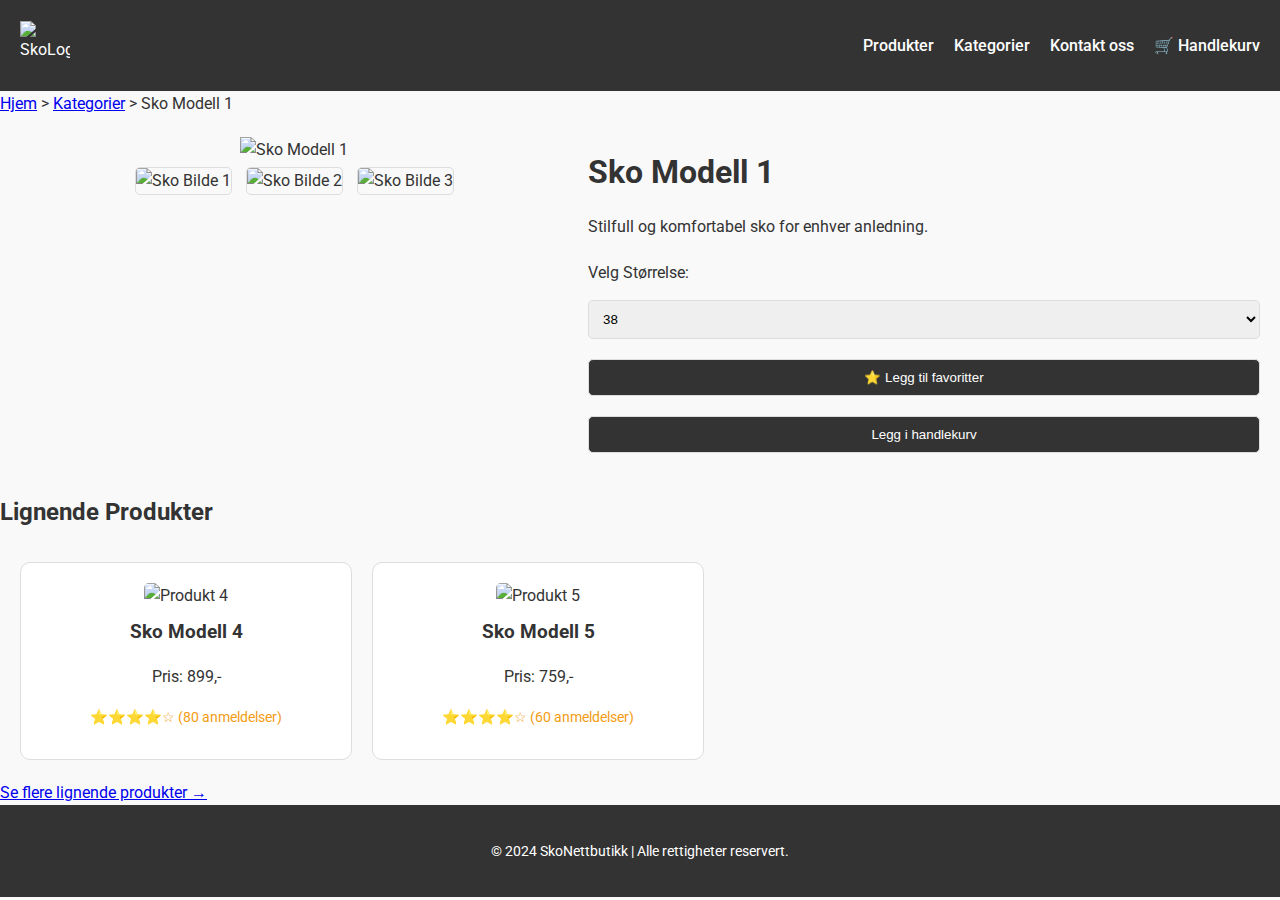
==== product.html @ 54f9032b "Add files via upload" ====
<!DOCTYPE html>
<html lang="no">
<head>
    <meta charset="UTF-8">
    <meta name="viewport" content="width=device-width, initial-scale=1.0">
    <title>Produktside - Sko Modell 1</title>
    <link rel="stylesheet" href="main.css">
    <link href="https://fonts.googleapis.com/css2?family=Roboto:wght@400;500;700&display=swap" rel="stylesheet">
</head>
<body>
    <!-- Header -->
    <header class="main-header">
        <div class="logo-container">
            <img src="shoe-logo.png" alt="SkoLogo" class="logo">
            <h1>SkoNettbutikk</h1>
        </div>
        <nav>
            <ul class="nav-links">
                <li><a href="index.html#popular-products">Produkter</a></li>
                <li><a href="index.html#categories">Kategorier</a></li>
                <li><a href="index.html#contact">Kontakt oss</a></li>
                <li><a href="checkout.html" class="cart-icon">🛒 Handlekurv</a></li>
            </ul>
        </nav>
    </header>

    <!-- Breadcrumb -->
    <section class="breadcrumb">
        <a href="index.html">Hjem</a> &gt;
        <a href="index.html#categories">Kategorier</a> &gt;
        <span>Sko Modell 1</span>
    </section>

    <!-- Product Details -->
    <section class="product-details">
        <div class="product-images">
            <img src="https://picsum.photos/400/300" alt="Sko Modell 1" class="main-image">
            <div class="thumbnail-images">
                <img src="https://picsum.photos/100/75?1" alt="Sko Bilde 1">
                <img src="https://picsum.photos/100/75?2" alt="Sko Bilde 2">
                <img src="https://picsum.photos/100/75?3" alt="Sko Bilde 3">
            </div>
        </div>
        <div class="product-info">
            <h1>Sko Modell 1</h1>
            <p>Stilfull og komfortabel sko for enhver anledning.</p>
            <div class="product-options">
                <label for="size-select">Velg Størrelse:</label>
                <select id="size-select">
                    <option>38</option>
                    <option>39</option>
                    <option>40</option>
                    <option>41</option>
                    <option>42</option>
                </select>
                <button class="btn-primary">⭐ Legg til favoritter</button>
                <button class="btn-primary">Legg i handlekurv</button>
            </div>
        </div>
    </section>

    <!-- Similar Products -->
    <section class="similar-products">
        <h2>Lignende Produkter</h2>
        <div class="similar-products-grid">
            <div class="product-card">
                <img src="https://picsum.photos/200/150?4" alt="Produkt 4">
                <h3>Sko Modell 4</h3>
                <p>Pris: 899,-</p>
                <div class="rating">
                    ⭐⭐⭐⭐☆ <span>(80 anmeldelser)</span>
                </div>
            </div>
            <div class="product-card">
                <img src="https://picsum.photos/200/151?5" alt="Produkt 5">
                <h3>Sko Modell 5</h3>
                <p>Pris: 759,-</p>
                <div class="rating">
                    ⭐⭐⭐⭐☆ <span>(60 anmeldelser)</span>
                </div>
            </div>
        </div>
        <a href="#" class="btn-link">Se flere lignende produkter &rarr;</a>
    </section>

    <!-- Footer -->
    <footer>
        <p>&copy; 2024 SkoNettbutikk | Alle rettigheter reservert.</p>
    </footer>
</body>
</html>
---- main.css ----
body {
    font-family: 'Roboto', Arial, sans-serif;
    margin: 0;
    padding: 0;
    line-height: 1.6;
    background-color: #f9f9f9;
    color: #333;
}

h1, h2, h3, h4, h5 {
    margin: 10px 0;
    color: #333;
}


.main-header {
    display: flex;
    justify-content: space-between;
    align-items: center;
    padding: 10px 20px;
    background-color: #333;
    color: #fff;
}

.logo-container {
    display: flex;
    align-items: center;
    gap: 10px;
}

.logo {
    width: 50px;
    height: 50px;
}

.nav-links {
    display: flex;
    gap: 20px;
    list-style: none;
    margin: 0;
    padding: 0;
}

.nav-links a {
    color: #fff;
    text-decoration: none;
    font-weight: 500;
}

.nav-links a:hover {
    text-decoration: underline;
}


.banner {
    text-align: center;
    background-color: #f4f4f4;
    padding: 40px 20px;
    margin-bottom: 20px;
}

.banner .btn {
    display: inline-block;
    padding: 10px 20px;
    background-color: #333;
    color: #fff;
    border: none;
    border-radius: 5px;
    text-decoration: none;
    font-weight: bold;
    cursor: pointer;
}

.banner .btn:hover {
    background-color: #555;
}


.products-grid {
    display: flex;
    flex-wrap: wrap;
    gap: 20px;
    justify-content: center;
    padding: 20px;
}

.product-card {
    flex: 1 1 calc(33.333% - 40px);
    background: #fff;
    border: 1px solid #ddd;
    border-radius: 10px;
    text-align: center;
    padding: 20px;
    transition: transform 0.2s, box-shadow 0.2s;
}

.product-card:hover {
    transform: scale(1.05);
    box-shadow: 0 4px 15px rgba(0, 0, 0, 0.2);
}

.product-card img {
    max-width: 100%;
    border-radius: 5px;
}

.rating {
    font-size: 0.9rem;
    color: #f39c12;
    margin: 10px 0;
}


.categories-grid {
    display: grid;
    gap: 20px;
    padding: 20px;
}

.category-card {
    padding: 20px;
    background-color: #fff;
    border: 1px solid #ddd;
    border-radius: 5px;
    text-align: center;
    box-shadow: 0 4px 6px rgba(0, 0, 0, 0.1);
}


@media (min-width: 768px) {
    .categories-grid {
        grid-template-columns: repeat(2, 1fr);
    }
}

@media (min-width: 1024px) {
    .categories-grid {
        grid-template-columns: repeat(3, 1fr);
    }
}


.product-details {
    display: flex;
    flex-wrap: wrap;
    gap: 20px;
    padding: 20px;
}

.product-images {
    flex: 1 1 40%;
    text-align: center;
}

.product-images .thumbnail-images img {
    width: 75px;
    height: auto;
    margin: 5px;
    border: 1px solid #ddd;
    border-radius: 5px;
    cursor: pointer;
}

.product-images .thumbnail-images img:hover {
    border-color: #333;
}

.product-info {
    flex: 1 1 50%;
}

.product-options {
    margin-top: 20px;
}

.product-options label {
    display: block;
    margin-bottom: 5px;
}

.product-options select,
.product-options button {
    width: 100%;
    padding: 10px;
    margin: 10px 0;
    border: 1px solid #ddd;
    border-radius: 5px;
    cursor: pointer;
}

.product-options button {
    background-color: #333;
    color: #fff;
}

.product-options button:hover {
    background-color: #555;
}


.similar-products-grid {
    display: flex;
    gap: 20px;
    overflow-x: auto;
    padding: 20px;
}

.similar-products-grid .product-card {
    flex: 0 0 calc(25% - 20px);
}


.cart {
    padding: 20px;
    display: flex;
    flex-direction: column;
    gap: 20px;
}

.cart-item {
    display: flex;
    align-items: center;
    gap: 20px;
    padding: 10px;
    background: #fff;
    border: 1px solid #ddd;
    border-radius: 5px;
}

.cart-item img {
    width: 80px;
    border-radius: 5px;
}

.cart-item button {
    padding: 5px 10px;
    background-color: #d9534f;
    color: #fff;
    border: none;
    border-radius: 5px;
    cursor: pointer;
}

.cart-item button:hover {
    background-color: #c9302c;
}


form {
    background: #fff;
    padding: 20px;
    margin: 20px 0;
    border-radius: 10px;
    box-shadow: 0 4px 6px rgba(0, 0, 0, 0.1);
}

form input,
form textarea,
form select {
    width: 100%;
    padding: 10px;
    margin: 10px 0;
    border: 1px solid #ddd;
    border-radius: 5px;
}

form button {
    padding: 10px;
    background-color: #333;
    color: #fff;
    border: none;
    border-radius: 5px;
    cursor: pointer;
}

form button:hover {
    background-color: #555;
}

.card-icon {
    display: block;
    width: 50px;
    margin: 20px 0;
}


footer {
    text-align: center;
    background: #333;
    color: #fff;
    padding: 20px;
    font-size: 0.9rem;
}
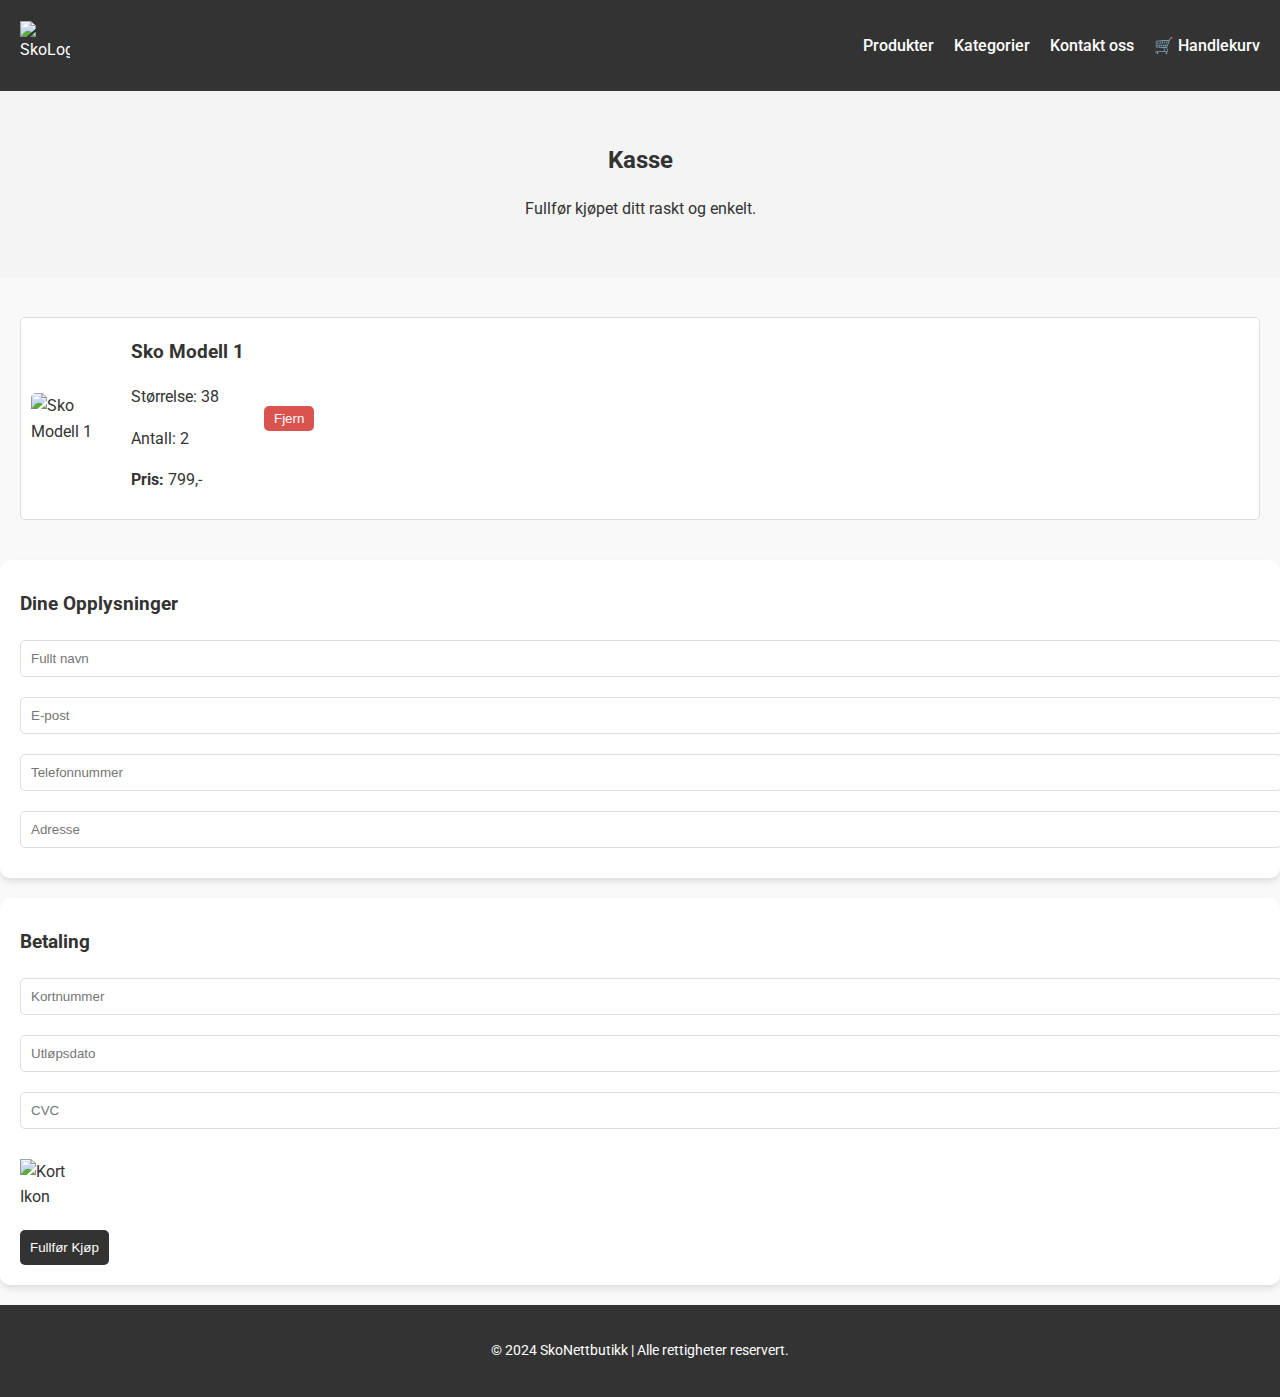
==== commit 747d24a3: "product.html" ====
--- a/product.html
+++ b/product.html
@@ -3,7 +3,7 @@
 <head>
     <meta charset="UTF-8">
     <meta name="viewport" content="width=device-width, initial-scale=1.0">
-    <title>Produktside - Sko Modell 1</title>
+    <title>Kasse</title>
     <link rel="stylesheet" href="main.css">
     <link href="https://fonts.googleapis.com/css2?family=Roboto:wght@400;500;700&display=swap" rel="stylesheet">
 </head>
@@ -24,64 +24,45 @@
         </nav>
     </header>
 
-    <!-- Breadcrumb -->
-    <section class="breadcrumb">
-        <a href="index.html">Hjem</a> &gt;
-        <a href="index.html#categories">Kategorier</a> &gt;
-        <span>Sko Modell 1</span>
-    </section>
+    <!-- Checkout -->
+    <main>
+        <section class="banner">
+            <h2>Kasse</h2>
+            <p>Fullfør kjøpet ditt raskt og enkelt.</p>
+        </section>
 
-    <!-- Product Details -->
-    <section class="product-details">
-        <div class="product-images">
-            <img src="https://picsum.photos/400/300" alt="Sko Modell 1" class="main-image">
-            <div class="thumbnail-images">
-                <img src="https://picsum.photos/100/75?1" alt="Sko Bilde 1">
-                <img src="https://picsum.photos/100/75?2" alt="Sko Bilde 2">
-                <img src="https://picsum.photos/100/75?3" alt="Sko Bilde 3">
+        <section class="cart">
+            <div class="cart-item">
+                <img src="https://picsum.photos/100/100" alt="Sko Modell 1">
+                <div>
+                    <h3>Sko Modell 1</h3>
+                    <p>Størrelse: 38</p>
+                    <p>Antall: 2</p>
+                    <p><strong>Pris:</strong> 799,-</p>
+                </div>
+                <button class="remove-btn">Fjern</button>
             </div>
-        </div>
-        <div class="product-info">
-            <h1>Sko Modell 1</h1>
-            <p>Stilfull og komfortabel sko for enhver anledning.</p>
-            <div class="product-options">
-                <label for="size-select">Velg Størrelse:</label>
-                <select id="size-select">
-                    <option>38</option>
-                    <option>39</option>
-                    <option>40</option>
-                    <option>41</option>
-                    <option>42</option>
-                </select>
-                <button class="btn-primary">⭐ Legg til favoritter</button>
-                <button class="btn-primary">Legg i handlekurv</button>
-            </div>
-        </div>
-    </section>
+        </section>
 
-    <!-- Similar Products -->
-    <section class="similar-products">
-        <h2>Lignende Produkter</h2>
-        <div class="similar-products-grid">
-            <div class="product-card">
-                <img src="https://picsum.photos/200/150?4" alt="Produkt 4">
-                <h3>Sko Modell 4</h3>
-                <p>Pris: 899,-</p>
-                <div class="rating">
-                    ⭐⭐⭐⭐☆ <span>(80 anmeldelser)</span>
-                </div>
-            </div>
-            <div class="product-card">
-                <img src="https://picsum.photos/200/151?5" alt="Produkt 5">
-                <h3>Sko Modell 5</h3>
-                <p>Pris: 759,-</p>
-                <div class="rating">
-                    ⭐⭐⭐⭐☆ <span>(60 anmeldelser)</span>
-                </div>
-            </div>
-        </div>
-        <a href="#" class="btn-link">Se flere lignende produkter &rarr;</a>
-    </section>
+        <section class="checkout-forms">
+            <form>
+                <h3>Dine Opplysninger</h3>
+                <input type="text" placeholder="Fullt navn" required>
+                <input type="email" placeholder="E-post" required>
+                <input type="text" placeholder="Telefonnummer" required>
+                <input type="text" placeholder="Adresse" required>
+            </form>
+
+            <form>
+                <h3>Betaling</h3>
+                <input type="text" placeholder="Kortnummer" required>
+                <input type="text" placeholder="Utløpsdato" required>
+                <input type="text" placeholder="CVC" required>
+                <img src="card-icon.png" alt="Kort Ikon" class="card-icon">
+                <button type="submit" class="btn-primary">Fullfør Kjøp</button>
+            </form>
+        </section>
+    </main>
 
     <!-- Footer -->
     <footer>
@@ -89,3 +70,7 @@
     </footer>
 </body>
 </html>
+
+    
+                 
+             
